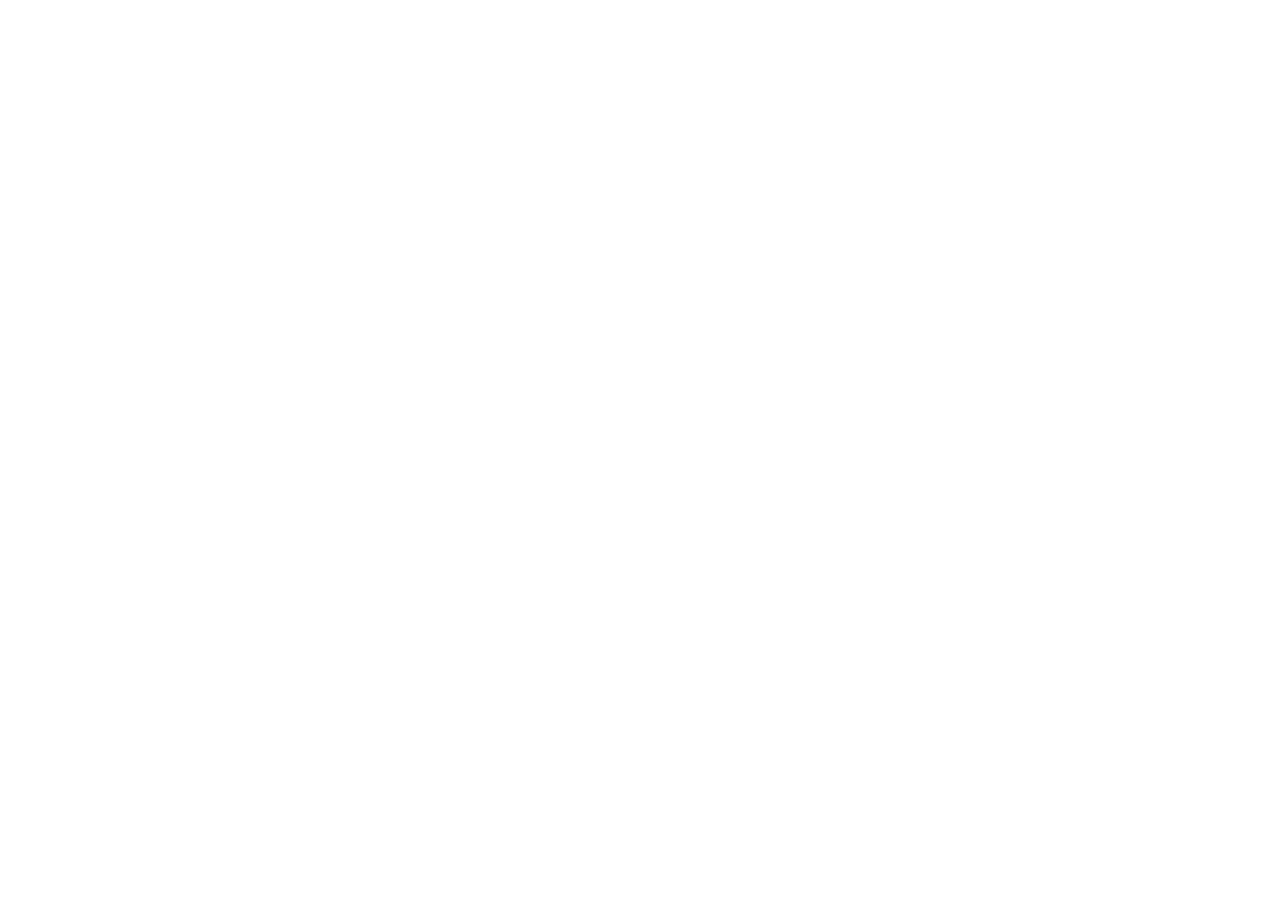
==== index.html @ 4cfca9da "Initial commit" ====
<!DOCTYPE HTML>
<html>
<head>
<meta http-equiv="Content-Type" content="text/html; charset=UTF-8">
<meta name="viewport" content="width=device-width, initial-scale=1">
<link rel="shortcut icon" type="image/png" href="./img/brand.png"/>
<link rel="stylesheet" href="./main.css">
<link href='https://fonts.googleapis.com/css?family=Oswald' rel='stylesheet'>
<link href="https://fonts.googleapis.com/css2?family=Noto+Serif&display=swap" rel='stylesheet'>
</head>
<body>  

<div id="root"></div>

<script crossorigin src="https://unpkg.com/react@17/umd/react.production.min.js"></script>
<script crossorigin src="https://unpkg.com/react-dom@17/umd/react-dom.production.min.js"></script>
<script src="https://unpkg.com/@babel/standalone/babel.min.js"></script>
<script type='text/babel' src="./scripts/components/MainContent.js" data-type="module"></script>
</body>
</html>
---- main.css ----
/* For mobile: */
html{
  font-size: 14px;
  width:100%;
  height: 100%;
  margin:0;
  scroll-behavior: smooth;
}

body{
  margin:0;
  width:100%;
  height: 100%;
  scroll-behavior: smooth;
}

.header_home{
  margin:0;
  padding: 0 4% 0 4%;
  width:100%;
  max-width: 100vw;
  height: 100vh;
  min-height: 40rem;
  box-sizing: border-box;
  background-image: linear-gradient(rgba(52, 52, 52, 0.2), rgba(52, 52, 52, 0.2)), url(./img/home.jpg);
  background-repeat: no-repeat;
  background-position: top center;
}

.header_home_content{
  max-width: 100vw;
  height: 100%;
  min-height: 30rem;
  display: flex;
  flex-direction: column;
  justify-content: center;
  align-items: center;
  flex-wrap:nowrap;
}

.header_home_content h1{
  margin:0;
  display: block;
  font-family: Oswald;
  font-style: normal;
  font-weight: 500;
  font-size: 3em;
  line-height: 64px;
  color: #FFFFFF;
  text-shadow: 0px 4px 10px #000000;
  text-align: center;
}

.header_home_content h2{
  margin:0;
  display: block;
  font-family: Noto Serif;
  font-style: normal;
  font-weight: 500;
  font-size: 1.2em;
  line-height: 2rem;
  color: #FFFFFF;
  text-shadow: 0px 4px 5px #000000;
  text-align: center;
}

.home_video{
  width: 100%;
  height: auto;
  outline: none;
  margin: 3rem 0 0 0;
  max-width: 100vw;
}

.home_video:focus{
  outline: none;
}

.container_logo{
  border-radius: 50%;
  width: 183px;
  height: 185px;
  background-color: white;
  display: flex;
  flex-direction: column;
  justify-content: center;
  align-items: center;
  flex-wrap:nowrap;
}

.logo{
  width:214px;
  height:160px;
}

.header{
  margin:0;
  padding: 0 4% 0 4%;
  width:100%;
  max-width: 100vw;
  height: 100vh;
  min-height: 40rem;
  box-sizing: border-box;
  background-repeat: no-repeat;
  background-position: center;
  background-size: cover;
  background-attachment: scroll;
}

.header_centralized_content{
  width: 100%;
  height: 100%;
  min-height: 30rem;
  margin:0;
  display: flex;
  flex-direction: column;
  justify-content: center;
  align-items: center;
  flex-wrap:nowrap;
}

.header_centralized_content h1{
  width: 100%;
  margin:0;
  display: block;
  font-family: Oswald;
  font-style: normal;
  font-weight: 500;
  font-size: 3.3em;
  line-height: 5rem;
  color: #FFFFFF;
  text-shadow: 0px 4px 10px #000000;
  text-align: center;
}

.header_centralized_content h2{
  width: 100%;
  margin:0;
  display: block;
  font-family: Noto Serif;
  font-style: normal;
  font-weight: 500;
  font-size: 1.2em;
  line-height: 2rem;
  color: #FFFFFF;
  text-align: center;
  text-shadow: 0px 4px 5px #000000;
  text-align: center;
  word-break: break-word;
}

.gallery{
  margin:4rem 0 0rem 0;
  padding: 0;
  width: 100%;
  height: 40vh;
  min-height: 290px;
  background-size:cover;
  background-repeat: no-repeat;
  background-position: center center;
}

.gallery_content{
  width: 100%;
  height: 100%;
  margin:0;
  display: flex;
  flex-direction: row;
  justify-content: center;
  align-items: center;
  flex-wrap:nowrap;
}

.gallery_button{
  margin:0 -45% 0 -45%;
  width: 3rem;
  height: 3rem;
  border-radius: 50%;
  background: rgba(255, 255, 255, 0.6);
  border: 1px solid #000000;
  font-family: Noto Serif;
  font-style: normal;
  font-weight: normal;
  font-size: 27px;
  line-height: 37px;
  text-align: center;
  color: #000000;
  display:flex;
  flex-wrap: nowrap;
  flex-direction: row;
  justify-content: center;
  align-items: center;
  user-select: none;
}

nav{
  position: fixed;
  width:100%;
  max-width: 100vw;
  height: auto;
  left: 0px;
  top: 0px;
  right: 0px;
  border-style: solid;
  border-width: 0 0 1px 0;
  border-color: #FFFFFF;
  background: rgba(255, 255, 255, 0);
  display: flex;
  flex-direction: row;
  justify-content: flex-start;
  align-items: center;
  flex-wrap:nowrap;
  box-shadow: none;
  z-index:9998;
}

.nav_scrolled{
  border:0;
  background-color: #F4F4F4 !important;
  box-shadow:0 8px 6px -6px #999;
  transition: background-color box-shadow 200ms linear;
}

.nav_toggle {
  width: 40px;
  margin: 20px 20px 20px 20px;
  padding: 0;
  height: 40px;
  display: flex;
  flex-direction: row;
  justify-content: center;
  align-items: center;
  flex-wrap: nowrap;
  border: 1px;
  border-style: solid;
  border-radius: 5px;
  border-color: white;
  visibility: visible;
}

.nav_toggle_icon {
  width: 20px;
  height: 18px;
  fill: white;
  visibility: visible;
}

.nav_scrolled .nav_toggle_icon{
  fill: #787878;
  border-color:#787878;
}

.nav_scrolled .nav_toggle{
  border-color:#787878;
}

nav ul{
    display: none;
}

nav li{
  padding: 0px 0 0px 30px;
}

nav li a{
  color: white;
  font-family: Oswald;
  font-style: normal;
  font-weight: 500;
  font-size: 18px;
  line-height: 27px;
  text-decoration: none;
  text-shadow: 0px 4px 4px rgba(0, 0, 0, 0.25);
}

.nav_scrolled li a{
  color: #787878;
  text-shadow: none;
}

nav .button_filiate{
  color: #787878;
  width: 84px;
  height: 34px;
  background-color: white;
  text-align:center;
  display: flex;
  flex-wrap:nowrap;
  flex-direction: row;
  justify-content: center;
  align-items:center;
  box-shadow: 0px 4px 4px rgba(0, 0, 0, 0.25);
  border-radius: 10px;
  text-shadow: 0px 0px 0px rgba(0, 0, 0, 0.25);
}

.nav_scrolled .button_filiate{
  box-shadow: none;
}

.sidenav {
  height: 100vh;
  width: 0;
  position: fixed;
  z-index: 9999;
  top: 0;
  left: 0;
  background-color: #F4F4F4;
  overflow: hidden;
  transition: 0.5s;
  padding-top: 60px;
}

.sidenav_a {
  font-family: Oswald;
  font-style: normal;
  font-weight: 500;
  font-size: 18px;
  line-height: 27px;
  padding: 16px 8px 16px 32px;
  text-decoration: none;
  font-size: 25px;
  color: #C0C0C0;
  display: block;
  transition: display 0.3s;
  -webkit-tap-highlight-color: rgba(0,0,0,0);
}

.sidenav_a:hover {
  color: #44C662;
}

.sidenav_closebtn {
  position: absolute;
  top: 20px;
  right: 25px;
  font-size: 72px;
  margin-left: 50px;
  width: 50px;
  height: 50px;
  text-align:center;
}

.section_centralized{
  width: 100%;
  max-width: 100vw;
  margin: 0;
  padding: 0 8% 0 8%;
  display: flex;
  flex-wrap: nowrap;
  flex-direction: column;
  justify-content: flex-start;
  align-items: center;
  box-sizing: border-box;
}

.div_title_subtitle_text{
  margin: 7rem 0 7rem 0;
  max-width: 100vw;
  display: flex;
  flex-wrap: nowrap;
  flex-direction: column;
  justify-content: flex-start;
  align-items: center;
}

.div_title_subtitle_text h1{
margin: 0 0 1rem 0;
max-width: 100vw;
text-align: center;
font-family: Oswald;
font-style: normal;
font-weight: 400;
font-size: 2.25em;
color: #787878;
}

.div_title_subtitle_text h2{
margin:0;
font-family: Noto Serif;
font-style: normal;
font-weight: 400;
font-size: 1.2em;
text-align: center;
color: #787878;
word-wrap: break-word;
}

.div_title_subtitle_text_text{
  margin: 3rem 0 0 0;
  max-width: 100vw;
}

.div_title_subtitle_text_text p{
margin:0.9rem 0 0.9rem 0;
font-family: Noto Serif;
font-style: normal;
font-weight: normal;
font-size: 0.9em;
line-height: 1.2rem;
text-align: justify;
color: #787878;
word-wrap: break-word;
}

.section_main_contacts{
width:100%;
display: flex;
justify-content: flex-start;
align-items: flex-start;
flex-direction: row;
flex-wrap: nowrap;
}

.contacts{
  width: 100%;
  margin: 0;
  padding: 0;
  display: flex;
  flex-wrap: nowrap;
  flex-direction: column;
  justify-content: flex-start;
  align-items: center;
}

.container_contact{
display: flex;
flex-wrap: nowrap;
flex-direction: column;
justify-content: center;
align-items: center;
background-color: #44C662;
width:100%;
padding: 50px 3% 50px 3%;
min-height: 25rem;
box-sizing: border-box;
}

.principal_contacts{
display: flex;
flex-wrap: wrap;
flex-direction: column;
justify-content: flex-start;
align-items: flex-start;
margin-bottom: 2rem;
}

.contact_item{
display: flex;
flex-wrap: nowrap;
flex-direction: row;
justify-content: flex-start;
align-items: center;
margin: 0 0 1rem 0;
}

.contact_item svg{
width: 2rem;
height: 2rem;
margin: 0 1rem  0 0;
fill: white;
}

.contact_item p{
font-family: Noto Serif;
font-style: normal;
font-weight: normal;
font-size: 1rem;
color: #FFFFFF;
}

.social_networks{
  width: 50%;
  min-width: 185px;
  height: 48px;
}

.social_networks a{
  margin: 0 3% 0 3%;
  text-decoration: none;
  -webkit-tap-highlight-color: rgba(0,0,0,0);
}

.social_networks a svg{
width: 2rem;
height: 2rem;
}

.social_networks a svg:hover{
fill:#35964C;
}

.form_group{
  width:100%;
  padding: 50px 0 50px 0;
  display: flex;
  justify-content: center;
  align-items: center;
  text-align:center;
  flex-direction: column;
  flex-wrap: nowrap;
  box-sizing: border-box;
}

.form_title{
  margin-top:0;
    font-family: Oswald;
    font-size:24px;
    color: #44C662;
  }

.form_send_message{
  display: flex;
  justify-content: center;
  align-items: center;
  text-align:center;
  flex-direction: column;
  flex-wrap: nowrap;
  width: 100%;
}

.form_input{
  width: 80%;
  height: 48px;
  margin-top: 2%;
  margin-bottom: 2%;
  padding: 12px 20px;
  box-sizing: border-box;
  border: 1px solid #787878;
  border-radius: 4px;
  outline: none;
  background-color: white;
  font-family: Noto Serif;
  font-size:14px;
  color: #787878;
}

.form_input:focus {
  border: 1px solid #44C662;
}

.form_input_error{
  width: 400px;
  height: 48px;
  margin-top: 2%;
  margin-bottom: 2%;
  padding: 12px 20px;
  box-sizing: border-box;
  border: 1px solid red;
  border-radius: 4px;
  outline: none;
  background-color: white;
  font-family: Noto Serif;
  font-size:14px;
  color: #787878;
}

.form_input_error:focus {
  border: 1px solid red;
  color: #787878;
}

.form_input_error::placeholder,
.form_input_error::-ms-input-placeholder {
  color:red;
  opacity: 1;
}

.form_button {
    width: 80%;
    height: 50px;
    margin-top: 2%;
    margin-bottom: 2%;
    padding: 12px 20px;
    box-sizing: border-box;
    border: 1px solid #44C662;
    border-radius: 4px;
    background-color: #44C662;
    font-family: Noto Serif;
    font-size:14px;
    color:white;
}

.form_button:hover,
.form_button:focus,
.form_button:active {
  background-color: #35964C;
  outline:none;
}

.form_textarea {
  width: 80%;
  height: 215px;
  margin-top: 2%;
  margin-bottom: 2%;
  padding: 12px 20px;
  box-sizing: border-box;
  border: 1px solid #787878;
  border-radius: 4px;
  background-color: white;
  resize: none;
  outline: none;
  font-family: Noto Serif;
  font-size:14px;
  color: #787878;
}

.form_textarea:focus{
  border: 1px solid #44C662;
}

.form_textarea_error {
  width: 400px;
  height: 215px;
  margin-top: 2%;
  margin-bottom: 2%;
  padding: 12px 20px;
  box-sizing: border-box;
  border: 1px solid red;
  border-radius: 4px;
  background-color: white;
  resize: none;
  outline: none;
  font-family: Noto Serif;
  font-size:14px;
  color: #787878;
}

.form_textarea_error:focus{
  border: 1px solid red;
  color: #787878;
}

.form_textarea_error::placeholder,
.form_textarea_error::-ms-input-placeholder {
  color:red;
  opacity: 1;
}

.subheader{
margin:0;
padding: 0 8% 0 8%;
width:100%;
height: 30vh;
background-size:cover;
background-repeat: no-repeat;
background-position: center;
display: flex;
flex-direction: column;
justify-content: center;
align-items: center;
flex-wrap:nowrap;
box-sizing: border-box;
}

.subheader h1{
margin:0 0 0.9rem 0;
display: block;
font-family: Oswald;
font-style: normal;
font-weight: 500;
font-size: 2.25rem;
line-height: 3.32rem;
color: #FFFFFF;
text-shadow: 0px 4px 10px #000000;
text-align: center;
}

.subheader h2{
max-width: 38rem;
margin:0;
display: block;
font-family: Noto Serif;
font-style: normal;
font-weight: 500;
font-size: 1.125em;
line-height: 1.5rem;
color: #FFFFFF;
text-shadow: 0px 4px 5px #000000;
text-align: center;
}

.group_cards {
  width: 100%;
  height: 100%;
  padding-top: 10%;
  padding-bottom: 10%;
  display: flex;
  flex-wrap: wrap;
  flex-direction: row;
  justify-content: center;
  align-items: center;
}

.card_layout_location {
  display: flex;
  justify-content: center;
  align-items: center;
  text-align: center;
  flex-direction: column;
  flex-wrap: nowrap;
  border-width: 1px;
  border-style: solid;
  border-color: #44C662;
  padding: 2.6rem;
  margin: 1%;
  background-color: white;
  width: 19.9rem;
  height: 23rem;
}

.card_layout_location svg{
  width: 67.88px;
  height: 100px;
  fill: #44C662;
}

.card_layout_location h3{
  font-family: Oswald;
  font-size: 1.3rem;
  color: #44C662;
  font-style: normal;
  font-weight: bold;
  text-align: center;
  margin: 0.9rem 0 0.9rem 0;
}

.card_layout_location p{
  font-family: Noto Serif;
  font-size: 1.125rem;
  color: #787878;
  text-align: center;
  margin: 0.9rem 0 0.9rem 0;
}

.card_layout_location_sede {
  display: flex;
  justify-content: center;
  align-items: center;
  text-align: center;
  flex-direction: column;
  flex-wrap: nowrap;
  background-color: #44C662;
  padding: 2.6rem;
  margin: 1%;
  width: 19.9rem;
  height: 23rem;
}

.card_layout_location_sede svg{
  fill:white;
}

.card_layout_location_sede h3{
  margin: 0.9rem 0 0.9rem 0;
  font-family: Oswald;
  font-size: 1.3rem;
  color: white;
  font-style: normal;
  font-weight: bold;
  text-align: center;
  text-shadow: 0px 4px 10px rgba(0, 0, 0, 0.25);
}

.card_layout_location_sede p{
  margin: 0.9rem 0 0.9rem 0;
  font-family: Noto Serif;
  font-size: 1.125rem;
  color: white;
  text-align: center;
  text-shadow: 0px 4px 10px rgba(0, 0, 0, 0.25);
}

.group_ramais {
    width: 100%;
    height: 100%;
    padding-top: 10%;
    padding-bottom: 10%;
    display: flex;
    flex-wrap: wrap;
    flex-direction: column;
    justify-content: center;
    align-items: center;
}

.ramal_item{
  margin: 0 0 2rem 0;
  width: 100%;
  height: auto;
  border: 1px solid #44C662;
  box-sizing: border-box;
  display: flex;
  flex-wrap: nowrap;
  flex-direction: row;
  justify-content: flex-start;
  align-items: center;
}

.ramal_head{
  padding: 1% 3% 1% 3%;
  width: 40%;
  height: 100%;
  min-height: 7.2rem;
  box-sizing: border-box;
  font-family: Oswald;
  font-style: normal;
  font-weight: normal;
  font-size: 2rem;
  line-height: 3rem;
  color: white;
  background-color: #44C662;
  text-shadow: 0px 4px 10px rgba(0, 0, 0, 0.25);
  display: flex;
  align-items: center;
  justify-content: center;
}

.ramal_body{
  padding: 1% 3% 1% 3%;
  width: 60%;
  font-family: Noto Serif;
  font-style: normal;
  font-weight: normal;
  font-size: 0.9rem;
  line-height: 1.5rem;
  color: #787878;
  text-align: left;
}

.group_cards_links {
    width: 100%;
    height: 100%;
    min-height: 60vh;
    padding-top: 10%;
    padding-bottom: 10%;
    display: flex;
    flex-wrap: wrap;
    flex-direction: row;
    justify-content: center;
    align-items: center;
}

.group_cards_links a{
  text-decoration: none;
  margin: 2%;
  -webkit-tap-highlight-color: rgba(0,0,0,0);
}

.link_item{
  display: flex;
  justify-content: center;
  align-items: center;
  text-align: center;
  flex-direction: column;
  flex-wrap: nowrap;
  border-width: 1px;
  border-style: solid;
  border-color: #44C662;
  padding: 8px;
  margin: 0;
  background-color: white;
  width: 120px;
  height: 120px;
}

.link_item svg{
  width: 40px;
  height: 40px;
  fill: #44C662;
}

.link_item h3{
  font-family: Oswald;
  font-size: 1rem;
  color: #44C662;
  font-style: normal;
  font-weight: bold;
  text-align: center;
  margin: 0.9rem 0 0 0;
}

.link_item:hover{
  background-color: #44C662;
}

.link_item:hover svg{
  fill: white;
}

.link_item:hover h3{
  color: white;
}

.group_cards_cursos {
  width: 100%;
  height: 100%;
  padding-top: 10%;
  padding-bottom: 10%;
  display: flex;
  flex-wrap: wrap;
  flex-direction: row;
  justify-content: center;
  align-items: center;
}

.card_layout_curso {
  display: flex;
  justify-content: flex-start;
  align-items: flex-start;
  flex-direction: column;
  flex-wrap: nowrap;
  margin: 5%;
  background-color: white;
  width: 100%;
  height: auto;
  border-style: solid;
  border-width: 1px;
  border-color: lightgrey;
}

.card_layout_curso_img{
  width: 100%;
  height: auto;
}

.card_layout_curso_title{
  font-family: Oswald;
  font-size: 24px;
  color: #787878;
  text-align: left;
  font-style: normal;
  font-weight: bold;
  text-align: center;
  margin: 17px 0 17px 33px;
}

.card_layout_curso_info{
  font-family: Noto Serif;
  font-size: 14px;
  color: #787878;
  text-align: left;
  margin: 17px 0 17px 33px;
}

.card_layout_curso_button{
  font-family: Oswald;
  font-size: 14px;
  color: white;
  border: none;
  background-color: #44C662;
  text-align: center;
  padding: 10px;
  margin: 17px 0 17px 33px;
  width: 97px;
  -webkit-tap-highlight-color: rgba(0,0,0,0);
}

.card_layout_curso_button:hover, .card_layout_curso_button:active, .card_layout_curso_button:focus{
  outline:none;
  background-color: #35964C;
}

.tab_menu_container{
  display: flex;
  justify-content: flex-start;
  align-items: flex-start;
  flex-direction: column;
  flex-wrap: nowrap;
  width:100%;
}

.tab_menus{
  display: flex;
  justify-content: flex-start;
  align-items: flex-start;
  flex-direction: row;
  flex-wrap: nowrap;
  width:100%;
}

.tab_menu_active{
  height: 100px;
  text-align:center;
  border-top: 5px solid #44C662;
  font-family: Oswald;
  font-style: normal;
  font-weight: normal;
  font-size: 12px;
  line-height: 40px;
  text-align: center;
  color: #44C662;
  background-color: white;
  display: flex;
  flex-wrap: nowrap;
  flex-direction: column;
  justify-content: center;
  align-items: center;
  cursor: pointer;
  -webkit-tap-highlight-color: rgba(0,0,0,0);
}

.tab_menu{
  height: 100px;
  text-align:center;
  border-top: none;
  font-family: Oswald;
  font-style: normal;
  font-weight: normal;
  font-size: 12px;
  line-height: 40px;
  text-align: center;
  color: #B9B9B9;
  background-color: #E5E5E5;
  display: flex;
  flex-wrap: nowrap;
  flex-direction: column;
  justify-content: center;
  align-items: center;
  cursor: pointer;
  -webkit-tap-highlight-color: rgba(0,0,0,0);
}

.tab_menu_active svg{
  margin: 10px 0 0 0;
  width: 33.33%;
  height: width;
  fill: #44C662;
}

.tab_menu svg{
  margin: 10px 0 0 0;
  width: 33.33%;
  height: width;
  fill: #B9B9B9;
}

.tab_menu_active p, .tab_menu p{
  margin:0;
}

.button_menu_container{
  display: flex;
  justify-content: flex-start;
  align-items: flex-start;
  flex-direction: column;
  flex-wrap: nowrap;
  width:100%;
}

.button_menus{
  display: flex;
  justify-content: center;
  align-items: center;
  flex-direction: row;
  flex-wrap: nowrap;
  width:100%;
}

.button_menu_active{
  padding: 5px 20px 5px 20px;
  text-align:center;
  font-family: Oswald;
  font-style: normal;
  font-weight: normal;
  font-size: 16px;
  line-height: 40px;
  text-align: center;
  color: white;
  background-color: #44C662;
  display: flex;
  flex-wrap: nowrap;
  flex-direction: column;
  justify-content: center;
  align-items: center;
  margin: 0 10px 0 10px;
}

.button_menu{
  padding: 5px 20px 5px 20px;
  text-align: center;
  border-top: none;
  font-family: Oswald;
  font-style: normal;
  font-weight: normal;
  font-size: 16px;
  line-height: 40px;
  text-align: center;
  color: #B9B9B9;
  background-color: #E5E5E5;
  display: flex;
  flex-wrap: nowrap;
  flex-direction: column;
  justify-content: center;
  align-items: center;
  margin: 0 10px 0 10px;
}

.button_menu_content{
  width:auto;
  max-width: 60%;
  min-height: 100vh;
  font-family: Noto Serif;
  font-size: 14px;
  color: #787878;
  text-align: center;
  padding: 50px 0 50px 0;
  margin:auto;
  background-color: white;
  box-sizing: border-box;
  display: flex;
  flex-wrap: nowrap;
  flex-direction: column;
  justify-content: center;
  align-items: center;
}

.button_menu_content a{
  display: inline-block;
  margin: 0 0 16px 0;
  color: #787878;
  text-decoration: underline;
}

.button_menu_content a:hover, .button_menu_content a:visited{
  color: #44C662;
}

footer{
  background-color: #36363D;
  width: 100%;
  max-width: 100vw;
  height: auto;
  min-height: 15.4rem;
  padding: 0 8% 0 8%;
  margin: 0;
  box-sizing: border-box;
  display: flex;
  flex-wrap: nowrap;
  flex-direction: column;
  justify-content: center;
  align-items: center;
  text-align: center;
}

footer p{
  margin:0 0 0.9rem 0;
  font-family: Oswald;
  font-style: normal;
  font-weight: 500;
  font-size: 18px;
  color: #FFFFFF;
  max-width: 100vw;
  word-break: break-word;
}

footer div{
  display: flex;
  flex-wrap: nowrap;
  flex-direction: row;
  justify-content: center;
  align-items: center;
  max-width: 100vw;
}

footer div a{
  margin: 0.9rem 1rem 0.9rem 1rem;
}

/* For desktop: */
@media only screen and (min-width: 768px) {
  
  html{
    font-size: 16px;
    width:100%;
    height: 100%;
    margin:0;
  }

  body{
    margin:0;
    width:100%;
    height: 100%;
  }

  main{
    margin:0;
    width:100%;
    height: auto;
    min-height: 100vh;
  }

  .header_home{
    margin:0;
    padding: 0;
    width:100%;
    height: 100vh;
    min-height: 40rem;
    background-image: linear-gradient(rgba(52, 52, 52, 0.2), rgba(52, 52, 52, 0.2)), url(./img/home.jpg);
    background-attachment: fixed;
    background-size:cover;
    background-repeat: no-repeat;
    background-position: top left;
  }

  .header_home_content{
    width: auto;
    height: 100%;
    min-height: 30rem;
    margin:0 0 0 6rem;
    display: flex;
    flex-direction: column;
    justify-content: center;
    align-items: flex-start;
    flex-wrap:nowrap;
  }

  .header_home_content h1{
    margin:1.5rem 0 0 0;
    display: block;
    font-family: Oswald;
    font-style: normal;
    font-weight: 500;
    font-size: 3.3em;
    line-height: 5rem;
    color: #FFFFFF;
    text-shadow: 0px 4px 10px #000000;
    text-align: left;
  }

  .header_home_content h2{
    margin:0;
    display: block;
    font-family: Noto Serif;
    font-style: normal;
    font-weight: 500;
    font-size: 1.6em;
    line-height: 2.5rem;
    color: #FFFFFF;
    text-shadow: 0px 4px 5px #000000;
    text-align: left;
  }

  .home_video{
    width: 36.75rem;
    height: auto;
    min-height: 336px;
    outline: none;
    margin: 3rem 0 0 0;
  }
  
  .home_video:focus{
    outline: none;
  }

  .container_logo{
    border-radius: 50%;
    width: 183px;
    height: 185px;
    background-color: white;
    display: flex;
    flex-direction: column;
    justify-content: center;
    align-items: center;
    flex-wrap:nowrap;
  }

  .logo{
    width:214px;
    height:160px;
  }

  .header{
    margin:0;
    padding: 0;
    width:100%;
    height: 100vh;
    min-height: 30rem;
    /*background-image: linear-gradient(rgba(52, 52, 52, 0.2), rgba(52, 52, 52, 0.2)), url(./img/beneficios.jpg);*/
    background-size:cover;
    background-repeat: no-repeat;
    background-position: center center;
    background-attachment: fixed;
  }

  .header_centralized_content{
    width: auto;
    height: 100%;
    min-height: 30rem;
    margin:0;
    display: flex;
    flex-direction: column;
    justify-content: center;
    align-items: center;
    flex-wrap:nowrap;
  }

  .header_centralized_content h1{
    margin:0;
    display: block;
    font-family: Oswald;
    font-style: normal;
    font-weight: 500;
    font-size: 3.3em;
    line-height: 5rem;
    color: #FFFFFF;
    text-shadow: 0px 4px 10px #000000;
  }

  .header_centralized_content h2{
    margin:0;
    display: block;
    width:36.25rem;
    font-family: Noto Serif;
    font-style: normal;
    font-weight: 500;
    font-size: 1.125em;
    line-height: 2rem;
    color: #FFFFFF;
    text-align: center;
    text-shadow: 0px 4px 5px #000000;
  }

  .gallery{
    margin:4rem 0 0rem 0;
    padding: 0;
    width:600px;
    height: 400px;
    background-size:cover;
    background-repeat: no-repeat;
    background-position: center center;
  }

  .gallery_content{
    width: auto;
    height: 100%;
    min-height: 400px;
    margin:0;
    display: flex;
    flex-direction: row;
    justify-content: center;
    align-items: center;
    flex-wrap:nowrap;
  }

  .gallery_button{
    margin:0 -45% 0 -45%;
    width: 3rem;
    height: 3rem;
    border-radius: 50%;
    background: rgba(255, 255, 255, 0.6);
    border: 1px solid #000000;
    font-family: Noto Serif;
    font-style: normal;
    font-weight: normal;
    font-size: 27px;
    line-height: 37px;
    text-align: center;
    color: #000000;
    display:flex;
    flex-wrap: nowrap;
    flex-direction: row;
    justify-content: center;
    align-items: center;
    user-select: none;
  }

  nav{
    position: fixed;
    width:100%;
    height: 4.3rem;
    left: 0px;
    top: 0px;
    border-style: solid;
    border-width: 0 0 1px 0;
    border-color: #FFFFFF;
    background: rgba(255, 255, 255, 0);
    display: flex;
    flex-direction: row;
    justify-content: flex-end;
    align-items: center;
    flex-wrap:nowrap;
    box-shadow: none;
    z-index:9999;
  }

  .nav_scrolled{
    border:0;
    background-color: #F4F4F4 !important;
    box-shadow:0 8px 6px -6px #999;
      transition: background-color box-shadow 200ms linear;
  }

  .nav_toggle {
	  display:none;
  }
  
  .nav_toggle_icon{
	  display:none;
  }

  nav ul{
      padding: 5px 96px 5px 0;
      width:auto;
      height:auto;
      display: flex;
      flex-wrap:nowrap;
      flex-direction: row;
      justify-content: center;
      align-items:center;
      list-style-type: none;
  }

  nav li{
    padding: 0px 0 0px 30px;
  }

  nav li a{
    color: white;
    font-family: Oswald;
    font-style: normal;
    font-weight: 500;
    font-size: 18px;
    line-height: 27px;
    text-decoration: none;
    text-shadow: 0px 4px 4px rgba(0, 0, 0, 0.25);
  }

  nav li a:hover, .nav_scrolled li a:hover {
    color: #44C662;
  }

  .nav_scrolled li a{
    color: #787878;
    text-shadow: none;
  }

  nav .button_filiate{
    color: #787878;
    width: 84px;
    height: 34px;
    background-color: white;
    text-align:center;
    display: flex;
    flex-wrap:nowrap;
    flex-direction: row;
    justify-content: center;
    align-items:center;
    box-shadow: 0px 4px 4px rgba(0, 0, 0, 0.25);
    border-radius: 10px;
    text-shadow: 0px 0px 0px rgba(0, 0, 0, 0.25);
  }

  .nav_scrolled .button_filiate{
    box-shadow: none;
  }

  .section_centralized{
    width: 100%;
    height: auto;
    margin: 0;
    padding: 0;
    display: flex;
    flex-wrap: nowrap;
    flex-direction: column;
    justify-content: flex-start;
    align-items: center;
  }

  .div_title_subtitle_text{
    margin: 7rem 0 7rem 0;
    width: 100%;
    max-width: 36.75rem;
    height: auto;
    display: flex;
    flex-wrap: nowrap;
    flex-direction: column;
    justify-content: flex-start;
    align-items: center;
  }

  .div_title_subtitle_text h1{
  margin: 0 0 1rem 0;
  text-align: center;
  font-family: Oswald;
  font-style: normal;
  font-weight: 400;
  font-size: 2.25em;
  color: #787878;
  word-break: break-words;
  }

  .div_title_subtitle_text h2{
  margin:0;
  font-family: Noto Serif;
  font-style: normal;
  font-weight: 400;
  font-size: 1.2em;
  text-align: center;
  color: #787878;
  word-break: break-words;
  }

  .div_title_subtitle_text_text{
    margin: 3rem 0 0 0;
    width: 36.75rem;
  }

  .div_title_subtitle_text_text p{
  margin:0.9rem 0 0.9rem 0;
  font-family: Noto Serif;
  font-style: normal;
  font-weight: normal;
  font-size: 0.9em;
  line-height: 1.2rem;
  text-align: justify;
  color: #787878;
  }

  .section_main_contacts{
  width:100%;
  height: 765px;
  display: flex;
  justify-content: flex-start;
  align-items: flex-start;
  flex-direction: row;
  flex-wrap: nowrap;
  }

  .contacts{
    width: 100%;
    max-width: 100vw;
    height:100%;
    margin: 0;
    padding: 0;
    display: flex;
    flex-wrap: nowrap;
    flex-direction: row;
    justify-content: flex-start;
    align-items: center;
  }

  .container_contact{
  display: flex;
  flex-wrap: nowrap;
  flex-direction: column;
  justify-content: center;
  align-items: center;
  background-color: #44C662;
  width:50%;
  height:100%;
  padding: 50px 3% 50px 3%;
  min-height: 25rem;
  box-sizing: border-box;
  }

  .principal_contacts{
  display: flex;
  flex-wrap: wrap;
  flex-direction: column;
  justify-content: flex-start;
  align-items: flex-start;
  margin-bottom: 2rem;
  }

  .contact_item{
  display: flex;
  flex-wrap: nowrap;
  flex-direction: row;
  justify-content: flex-start;
  align-items: center;
  margin: 0 0 1rem 0;
  }

  .contact_item svg{
  width: 2rem;
  height: 2rem;
  margin: 0 1rem  0 0;
  fill: white;
  }

  .contact_item p{
  font-family: Noto Serif;
  font-style: normal;
  font-weight: normal;
  font-size: 1rem;
  color: #FFFFFF;
  }

  .social_networks{
    width: 50%;
    min-width: 185px;
    height: 48px;
  }

  .social_networks a{
    margin: 0 3% 0 3%;
    text-decoration: none;
  }

  .social_networks a svg{
  width: 2rem;
  height: 2rem;
  }

  .social_networks a svg:hover{
    fill:#35964C;
  }

  .form_group{
    width:50%;
    padding: 50px 0 50px 0;
    display: flex;
    justify-content: center;
    align-items: center;
    text-align:center;
    flex-direction: column;
    flex-wrap: nowrap;
    box-sizing: border-box;
  }

  .form_title{
    margin-top:0;
      font-family: Oswald;
      font-size:24px;
      color: #44C662;
    }

    .form_send_message{
      display: flex;
      justify-content: center;
      align-items: center;
      text-align:center;
      flex-direction: column;
      flex-wrap: nowrap;
      width: 100%;
    }

  .form_input{
    width: 80%;
    height: 48px;
    margin-top: 2%;
    margin-bottom: 2%;
    padding: 12px 20px;
    box-sizing: border-box;
    border: 1px solid #787878;
    border-radius: 4px;
    outline: none;
    background-color: white;
    font-family: Noto Serif;
    font-size:14px;
    color: #787878;
  }

  .form_input:focus {
    border: 1px solid #44C662;
  }

  .form_input_error{
    width: 400px;
    height: 48px;
    margin-top: 2%;
    margin-bottom: 2%;
    padding: 12px 20px;
    box-sizing: border-box;
    border: 1px solid red;
    border-radius: 4px;
    outline: none;
    background-color: white;
    font-family: Noto Serif;
    font-size:14px;
    color: #787878;
  }

  .form_input_error:focus {
    border: 1px solid red;
    color: #787878;
  }

  .form_input_error::placeholder,
  .form_input_error::-ms-input-placeholder {
    color:red;
    opacity: 1;
  }

  .form_button {
      width: 80%;
      height: 50px;
      margin-top: 2%;
      margin-bottom: 2%;
      padding: 12px 20px;
      box-sizing: border-box;
      border: 1px solid #44C662;
      border-radius: 4px;
      background-color: #44C662;
      font-family: Noto Serif;
      font-size:14px;
      color:white;
  }

  .form_button:hover,
  .form_button:focus,
  .form_button:active {
    background-color: #35964C;
    outline:none;
  }

  .form_textarea {
    width: 80%;
    height: 215px;
    margin-top: 2%;
    margin-bottom: 2%;
    padding: 12px 20px;
    box-sizing: border-box;
    border: 1px solid #787878;
    border-radius: 4px;
    background-color: white;
    resize: none;
    outline: none;
    font-family: Noto Serif;
    font-size:14px;
    color: #787878;
  }

  .form_textarea:focus{
    border: 1px solid #44C662;
  }

  .form_textarea_error {
    width: 400px;
    height: 215px;
    margin-top: 2%;
    margin-bottom: 2%;
    padding: 12px 20px;
    box-sizing: border-box;
    border: 1px solid red;
    border-radius: 4px;
    background-color: white;
    resize: none;
    outline: none;
    font-family: Noto Serif;
    font-size:14px;
    color: #787878;
  }

  .form_textarea_error:focus{
    border: 1px solid red;
    color: #787878;
  }

  .form_textarea_error::placeholder,
  .form_textarea_error::-ms-input-placeholder {
    color:red;
    opacity: 1;
  }


  .subheader{
  margin:0;
  padding: 0;
  width:100%;
  height: 17.5rem;
  background-attachment: fixed;
  /*background-image: linear-gradient(rgba(52, 52, 52, 0.2), rgba(52, 52, 52, 0.2)), url(./img/localizacao.jpg);*/
  background-size:cover;
  background-repeat: no-repeat;
  background-position: center;
  display: flex;
  flex-direction: column;
  justify-content: center;
  align-items: center;
  flex-wrap:nowrap;
  }

  .subheader h1{
  margin:0 0 0.9rem 0;
  display: block;
  font-family: Oswald;
  font-style: normal;
  font-weight: 500;
  font-size: 2.25rem;
  line-height: 3.32rem;
  color: #FFFFFF;
  text-shadow: 0px 4px 10px #000000;
  text-align: center;
  }

  .subheader h2{
  max-width: 38rem;
  margin:0;
  display: block;
  font-family: Noto Serif;
  font-style: normal;
  font-weight: 500;
  font-size: 1.125em;
  line-height: 1.5rem;
  color: #FFFFFF;
  text-shadow: 0px 4px 5px #000000;
  text-align: center;
  }

  .group_cards {
    width: 100%;
    height: 100%;
    padding-top: 10%;
    padding-bottom: 10%;
    display: flex;
    flex-wrap: wrap;
    flex-direction: row;
    justify-content: center;
    align-items: center;
  }

  .card_layout_location {
    display: flex;
    justify-content: center;
    align-items: center;
    text-align: center;
    flex-direction: column;
    flex-wrap: nowrap;
    border-width: 1px;
    border-style: solid;
    border-color: #44C662;
    padding: 2.6rem;
    margin: 1%;
    background-color: white;
    width: 19.9rem;
    height: 23rem;
  }

  .card_layout_location svg{
    width: 67.88px;
    height: 100px;
    fill: #44C662;
  }

  .card_layout_location h3{
    font-family: Oswald;
    font-size: 1.3rem;
    color: #44C662;
    font-style: normal;
    font-weight: bold;
    text-align: center;
    margin: 0.9rem 0 0.9rem 0;
  }

  .card_layout_location p{
    font-family: Noto Serif;
    font-size: 1.125rem;
    color: #787878;
    text-align: center;
    margin: 0.9rem 0 0.9rem 0;
  }

  .card_layout_location_sede {
    display: flex;
    justify-content: center;
    align-items: center;
    text-align: center;
    flex-direction: column;
    flex-wrap: nowrap;
    background-color: #44C662;
    padding: 2.6rem;
    margin: 1%;
    width: 19.9rem;
    height: 23rem;
  }

  .card_layout_location_sede svg{
    fill:white;
  }

  .card_layout_location_sede h3{
    margin: 0.9rem 0 0.9rem 0;
    font-family: Oswald;
    font-size: 1.3rem;
    color: white;
    font-style: normal;
    font-weight: bold;
    text-align: center;
    text-shadow: 0px 4px 10px rgba(0, 0, 0, 0.25);
  }

  .card_layout_location_sede p{
    margin: 0.9rem 0 0.9rem 0;
    font-family: Noto Serif;
    font-size: 1.125rem;
    color: white;
    text-align: center;
    text-shadow: 0px 4px 10px rgba(0, 0, 0, 0.25);
  }

  .group_ramais {
      width: 100%;
      height: 100%;
      padding-top: 10%;
      padding-bottom: 10%;
      display: flex;
      flex-wrap: wrap;
      flex-direction: column;
      justify-content: center;
      align-items: center;
  }

  .ramal_item{
    margin: 0 0 2rem 0;
    width: 45rem;
    height: auto;
    border: 1px solid #44C662;
    box-sizing: border-box;
    display: flex;
    flex-wrap: nowrap;
    flex-direction: row;
    justify-content: flex-start;
    align-items: center;
  }

  .ramal_head{
    padding: 1.125rem 5.3rem 1.125rem 5.3rem;
    width:13.5rem;
    height: 100%;
    min-height: 7.2rem;
    box-sizing: border-box;
    font-family: Oswald;
    font-style: normal;
    font-weight: normal;
    font-size: 2.25rem;
    line-height: 3.3rem;
    color: white;
    background-color: #44C662;
    text-shadow: 0px 4px 10px rgba(0, 0, 0, 0.25);
    text-align: center;
  }

  .ramal_body{
    padding: 1.125rem 5.3rem 1.125rem 5.3rem;
    width:auto;
    height: auto;
    font-family: Noto Serif;
    font-style: normal;
    font-weight: normal;
    font-size: 1.125rem;
    line-height: 1.6rem;
    color: #787878;
    text-align: left;
  }

  .group_cards_links {
      width: 100%;
      height: 100%;
      padding-top: 10%;
      padding-bottom: 10%;
      display: flex;
      flex-wrap: wrap;
      flex-direction: row;
      justify-content: center;
      align-items: center;
  }

  .group_cards_links a{
    text-decoration: none;
    margin: 2%;
  }

  .link_item{
    display: flex;
    justify-content: center;
    align-items: center;
    text-align: center;
    flex-direction: column;
    flex-wrap: nowrap;
    border-width: 1px;
    border-style: solid;
    border-color: #44C662;
    padding: 20px;
    margin: 0;
    background-color: white;
    width: 200px;
    height: 200px;
  }

  .link_item svg{
    width: 70px;
    height: 70px;
    fill: #44C662;
  }

  .link_item h3{
    font-family: Oswald;
    font-size: 1.3rem;
    color: #44C662;
    font-style: normal;
    font-weight: bold;
    text-align: center;
    margin: 0.9rem 0 0 0;
  }

  .link_item:hover{
    background-color: #44C662;
  }

  .link_item:hover svg{
    fill: white;
  }

  .link_item:hover h3{
    color: white;
  }


  .group_cards_cursos {
    width: 100%;
    height: 100%;
    padding-top: 10%;
    padding-bottom: 10%;
    display: flex;
    flex-wrap: wrap;
    flex-direction: row;
    justify-content: center;
    align-items: center;
  }

  .card_layout_curso {
    display: flex;
    justify-content: flex-start;
    align-items: flex-start;
    flex-direction: column;
    flex-wrap: nowrap;
    margin: 1%;
    background-color: white;
    width: 302px;
    height: auto;
    border-style: solid;
    border-width: 1px;
    border-color: lightgrey;
  }

  .card_layout_curso_img{
    width: 302px;
    height: 240px;
  }

  .card_layout_curso_title{
    font-family: Oswald;
    font-size: 24px;
    color: #787878;
    text-align: left;
    font-style: normal;
    font-weight: bold;
    text-align: center;
    margin: 17px 0 17px 33px;
  }

  .card_layout_curso_info{
    font-family: Noto Serif;
    font-size: 14px;
    color: #787878;
    text-align: left;
    margin: 17px 0 17px 33px;
  }

  .card_layout_curso_button{
    font-family: Oswald;
    font-size: 14px;
    color: white;
    border: none;
    background-color: #44C662;
    text-align: center;
    padding: 10px;
    margin: 17px 0 17px 33px;
    width: 97px;
  }

  .card_layout_curso_button:hover, .card_layout_curso_button:active, .card_layout_curso_button:focus{
    outline:none;
    background-color: #35964C;
  }


  .tab_menu_container{
    display: flex;
    justify-content: flex-start;
    align-items: flex-start;
    flex-direction: column;
    flex-wrap: nowrap;
    width:100%;
  }

  .tab_menus{
    display: flex;
    justify-content: flex-start;
    align-items: flex-start;
    flex-direction: row;
    flex-wrap: nowrap;
    width:100%;

  }

  .tab_menu_active{
    height: 150px;
    text-align:center;
    border-top: 5px solid #44C662;
    font-family: Oswald;
    font-style: normal;
    font-weight: normal;
    font-size: 22px;
    line-height: 40px;
    text-align: center;
    color: #44C662;
    background-color: white;
    display: flex;
    flex-wrap: nowrap;
    flex-direction: column;
    justify-content: center;
    align-items: center;
    cursor: pointer;
  }

  .tab_menu{
    height: 150px;
    text-align:center;
    border-top: none;
    font-family: Oswald;
    font-style: normal;
    font-weight: normal;
    font-size: 22px;
    line-height: 40px;
    text-align: center;
    color: #B9B9B9;
    background-color: #E5E5E5;
    display: flex;
    flex-wrap: nowrap;
    flex-direction: column;
    justify-content: center;
    align-items: center;
    cursor: pointer;
  }

  .tab_menu_active svg{
    width: 50px;
    height: width;
    fill: #44C662;
  }

  .tab_menu svg{
    width: 50px;
    height: width;
    fill: #B9B9B9;
  }

  .tab_menu_active p, .tab_menu p{
    margin:0;
  }

  .tab_menu_content{
    width:auto;
    max-width: 60%;
    min-height: 100vh;
    font-family: Noto Serif;
    font-size: 14px;
    color: #787878;
    text-align: left;
    padding: 100px 0 100px 0;
    margin:auto;
    background-color: white;
    box-sizing: border-box;
    display: flex;
    flex-wrap: nowrap;
    flex-direction: column;
    justify-content: center;
    align-items: center;
  }

  .button_menu_container{
    display: flex;
    justify-content: flex-start;
    align-items: flex-start;
    flex-direction: column;
    flex-wrap: nowrap;
    width:100%;
  }

  .button_menus{
    display: flex;
    justify-content: center;
    align-items: center;
    flex-direction: row;
    flex-wrap: nowrap;
    width:100%;
  }

  .button_menu_active{
    padding: 20px 70px 20px 70px;
    text-align:center;
    font-family: Oswald;
    font-style: normal;
    font-weight: normal;
    font-size: 22px;
    line-height: 40px;
    text-align: center;
    color: white;
    background-color: #44C662;
    display: flex;
    flex-wrap: nowrap;
    flex-direction: column;
    justify-content: center;
    align-items: center;
    margin: 0 30px 0 30px;
  }

  .button_menu{
    padding: 20px 70px 20px 70px;
    text-align: center;
    border-top: none;
    font-family: Oswald;
    font-style: normal;
    font-weight: normal;
    font-size: 22px;
    line-height: 40px;
    text-align: center;
    color: #B9B9B9;
    background-color: #E5E5E5;
    display: flex;
    flex-wrap: nowrap;
    flex-direction: column;
    justify-content: center;
    align-items: center;
    margin: 0 30px 0 30px;
  }

  .button_menu_content{
    width:auto;
    max-width: 60%;
    min-height: 100vh;
    font-family: Noto Serif;
    font-size: 14px;
    color: #787878;
    text-align: center;
    padding: 100px 0 100px 0;
    margin:auto;
    background-color: white;
    box-sizing: border-box;
    display: flex;
    flex-wrap: nowrap;
    flex-direction: column;
    justify-content: center;
    align-items: center;
  }

  .button_menu_content a{
    display: inline-block;
    margin: 0 0 16px 0;
    color: #787878;
    text-decoration: underline;
  }

  .button_menu_content a:hover, .button_menu_content a:visited{
    color: #44C662;
  }

  
  footer{
    background-color: #36363D;
    width: 100%;
    height: auto;
    min-height: 15.4rem;
    margin: 0;
    display: flex;
    flex-wrap: nowrap;
    flex-direction: column;
    justify-content: center;
    align-items: center;
  }

  footer p{
    margin:0 0 0.9rem 0;
    font-family: Oswald;
    font-style: normal;
    font-weight: 500;
    font-size: 18px;
    color: #FFFFFF;
  }

  footer div{
    display: flex;
    flex-wrap: nowrap;
    flex-direction: row;
    justify-content: center;
    align-items: center;
  }

  footer div a{
    margin: 0.9rem 1rem 0.9rem 1rem;
  }

  footer div a svg{
    fill:transparent;
    width:3rem; height:3rem;
  }

  footer div a svg:hover{
    fill:gray;
    width:3rem; height:3rem;
  }

  
}

/* Only for IE10 Or greater*/
@media screen and (-ms-high-contrast: active), (-ms-high-contrast: none) {
  footer {
    height: 15.3rem;
    min-height: 15.4rem;
  }

  .header_home,.header,.subheader{
    background-size: cover;
    background-attachment: scroll;
  }

  .home_video{
    width:600px;
  }

  .div_title_subtitle_text{
    width:36.75rem;
  }
  
  .div_title_subtitle_text h1, .div_title_subtitle_text h2{
    width:100%;
  }
}
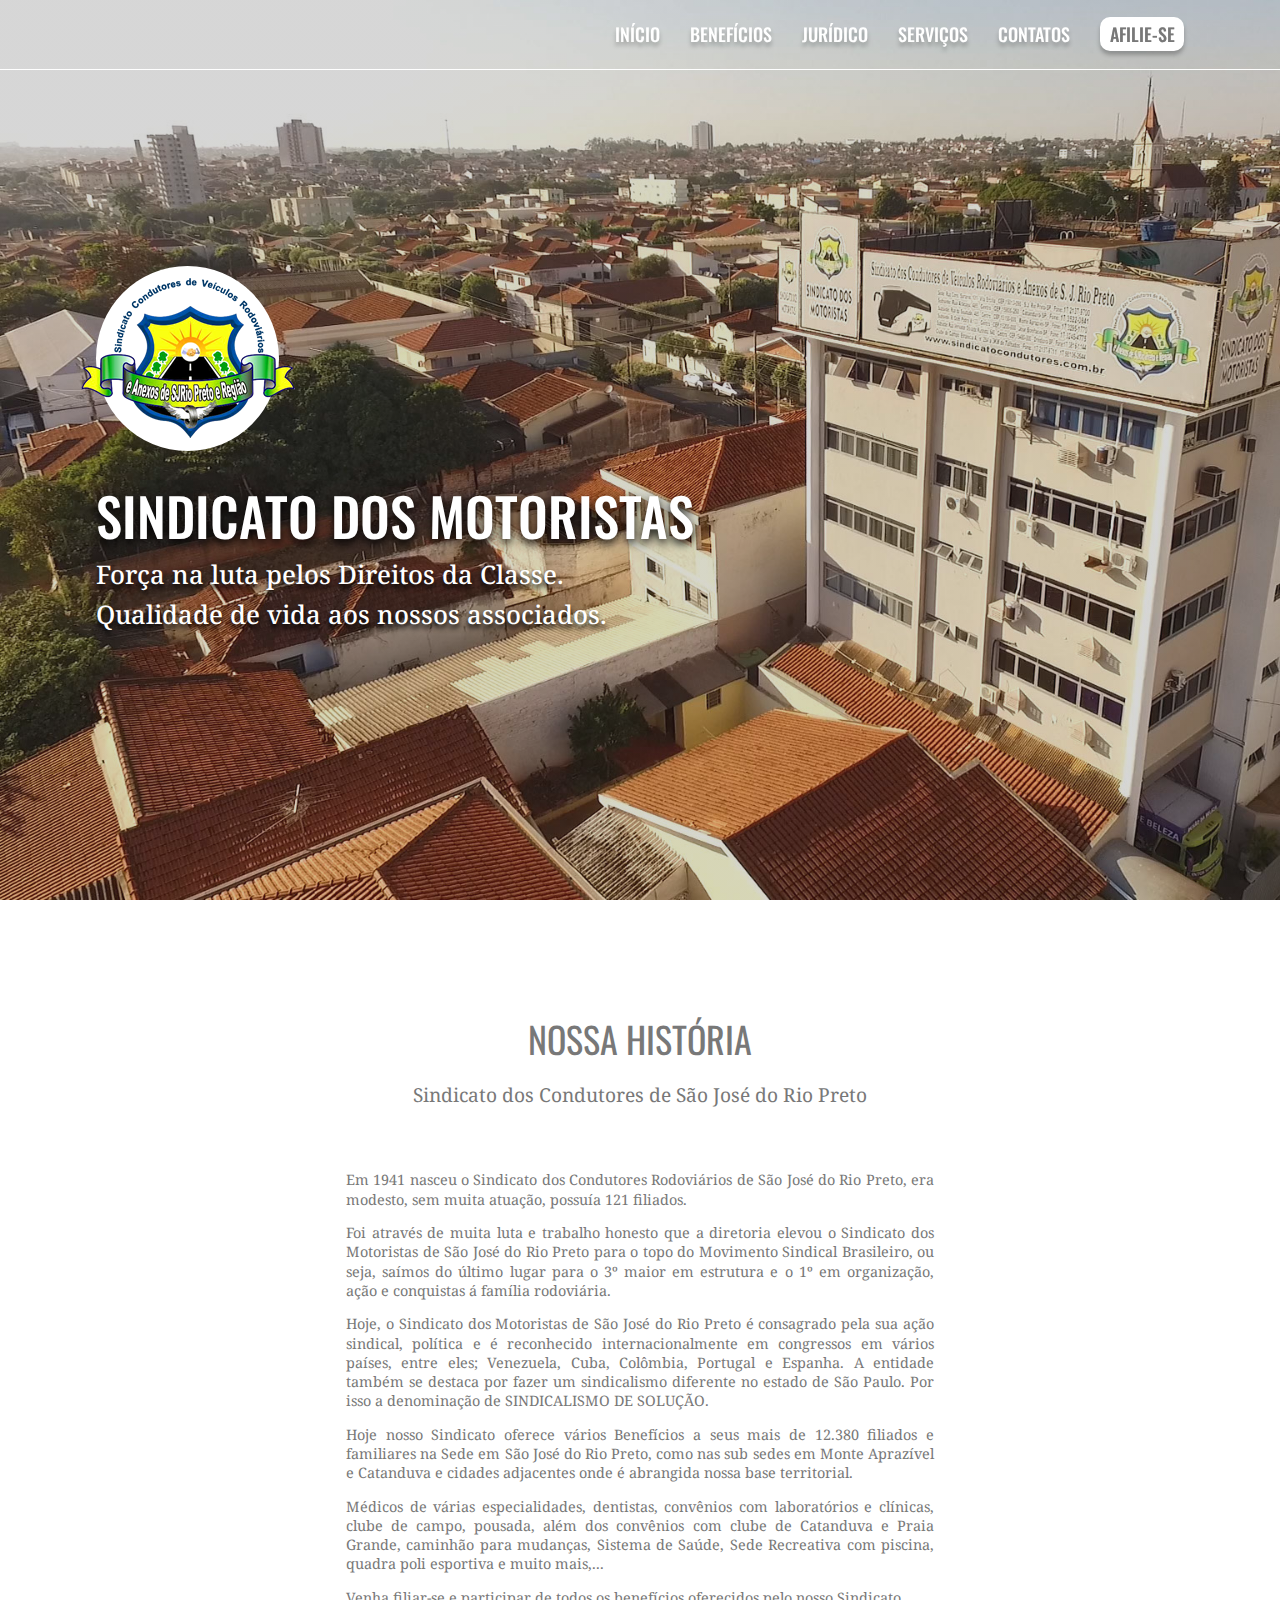
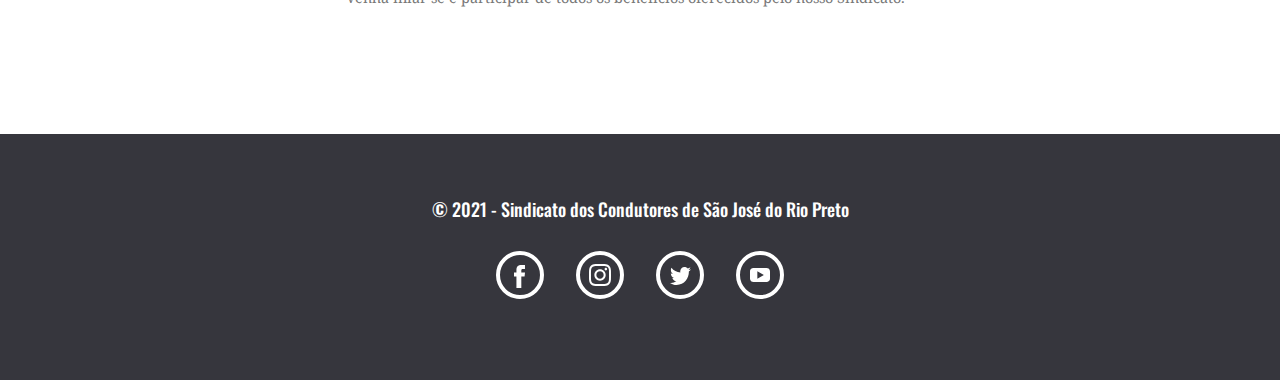
==== commit 78d1bc7d: "Correction in index.html" ====
--- a/index.html
+++ b/index.html
@@ -8,13 +8,70 @@
 <link href='https://fonts.googleapis.com/css?family=Oswald' rel='stylesheet'>
 <link href="https://fonts.googleapis.com/css2?family=Noto+Serif&display=swap" rel='stylesheet'>
 </head>
-<body>  
+<body>
 
-<div id="root"></div>
+<nav>
+  <ul>
+    <li>
+    <a href="./">INÍCIO</a>
+    </li>
+    <li>
+    <a href="./beneficios.html">BENEFÍCIOS</a>
+    </li>
+    <li>
+    <a href="./juridico.html">JURÍDICO</a>
+    </li>
+    <li>
+    <a href="./servicos.html">SERVIÇOS</a>
+    </li>
+    <li>
+    <a href="./contatos.html">CONTATOS</a>
+    </li>
+    <li>
+    <a class="button_filiate" href="./filiacao.html">AFILIE-SE</a>
+    </li>
+  </ul>
+</nav>
 
-<script crossorigin src="https://unpkg.com/react@17/umd/react.production.min.js"></script>
-<script crossorigin src="https://unpkg.com/react-dom@17/umd/react-dom.production.min.js"></script>
-<script src="https://unpkg.com/@babel/standalone/babel.min.js"></script>
-<script type='text/babel' src="./scripts/components/MainContent.js" data-type="module"></script>
+<section class="header_home">
+  <div class="header_home_content">
+    <div class="container_logo">
+      <img class="logo" src="./icones/logo.png" />
+    </div>
+    <h1>SINDICATO DOS MOTORISTAS</h1>
+    <h2>
+      Força na luta pelos Direitos da Classe.
+      <br>Qualidade de vida aos nossos associados.
+    </h2>
+  </div>
+</section>
+
+<section class="section_centralized">
+  <div class="div_title_subtitle_text">
+    <h1>NOSSA HISTÓRIA</h1>
+    <h2>Sindicato dos Condutores de São José do Rio Preto</h2>
+    <div class="div_title_subtitle_text_text">
+    <p>Em 1941 nasceu o Sindicato dos Condutores Rodoviários de São José do Rio Preto, era modesto, sem muita atuação, possuía 121 filiados.</p>
+    <p>Foi através de muita luta e trabalho honesto que a diretoria elevou o Sindicato dos Motoristas de São José do Rio Preto para o topo do Movimento Sindical Brasileiro, ou seja, saímos do último lugar para o 3º maior em estrutura e o 1º em organização, ação e conquistas á família rodoviária.</p>
+    <p>Hoje, o Sindicato dos Motoristas de São José do Rio Preto é consagrado pela sua ação sindical, política e é reconhecido internacionalmente em congressos em vários países, entre eles; Venezuela, Cuba, Colômbia, Portugal e Espanha. A entidade também se destaca por fazer um sindicalismo diferente no estado de São Paulo. Por isso a denominação de SINDICALISMO DE SOLUÇÃO.</p>
+    <p>Hoje nosso Sindicato oferece vários Benefícios a seus mais de 12.380 filiados e familiares na Sede em São José do Rio Preto, como nas sub sedes em Monte Aprazível e Catanduva e cidades adjacentes onde é abrangida nossa base territorial.</p>
+    <p>Médicos de várias especialidades, dentistas, convênios com laboratórios e clínicas, clube de campo, pousada, além dos convênios com clube de Catanduva e Praia Grande, caminhão para mudanças, Sistema de Saúde, Sede Recreativa com piscina, quadra poli esportiva e muito mais,...</p>
+    <p>Venha filiar-se e participar de todos os benefícios oferecidos pelo nosso Sindicato.</p>
+	</div>
+</div>
+</section>
+
+<footer>
+  <p>© 2021 - Sindicato dos Condutores de São José do Rio Preto</p>
+  <div>
+  <a href="#"><img src="./icones/facebook.svg" style="width:3rem; height:3rem;"/></a>
+  <a href="#"><img src="./icones/instagram.svg" style="width:3rem; height:3rem;"/></a>
+  <a href="#"><img src="./icones/twitter.svg" style="width:3rem;height:3rem;"/></a>
+  <a href="#"><img src="./icones/youtube play.svg" style="width:3rem;height:3rem;"/></a>
+  </div>
+</footer>
+
+<script type="module" src="./scripts/navbar.js"></script>
+
 </body>
 </html>
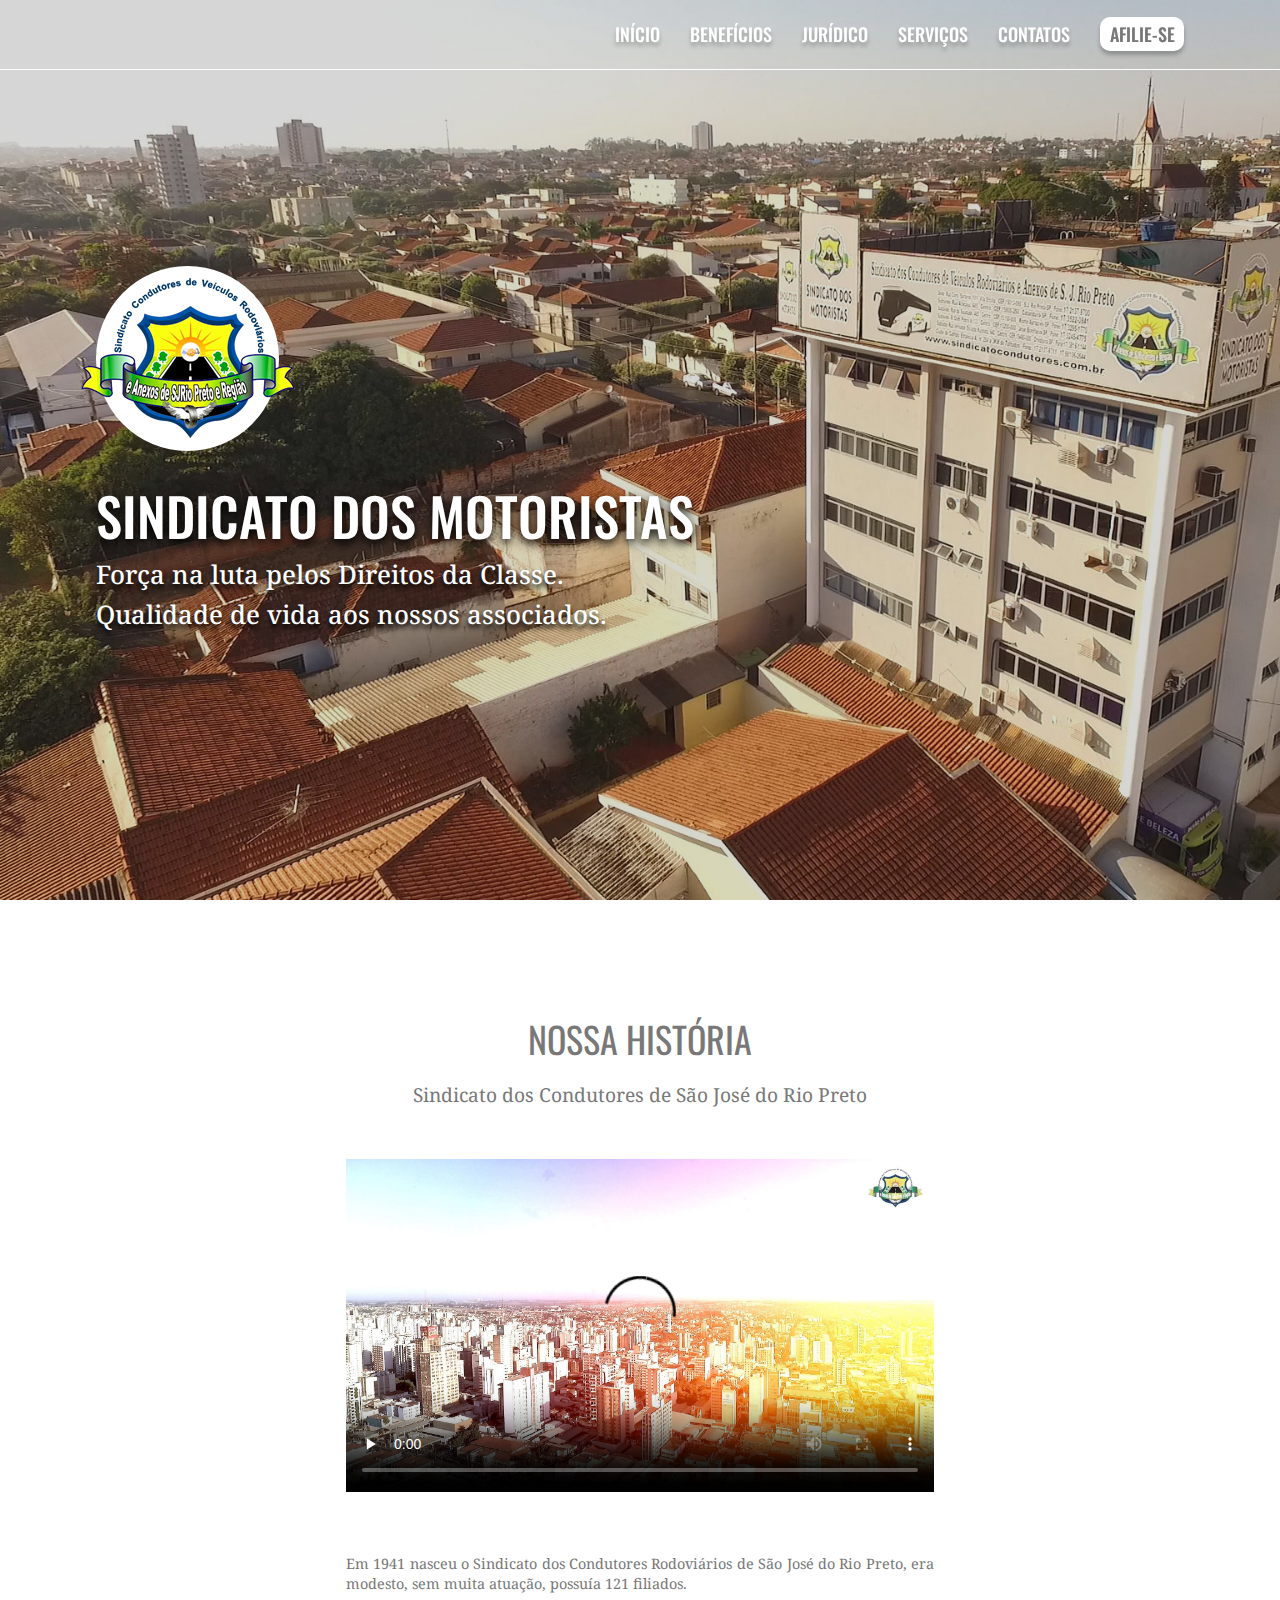
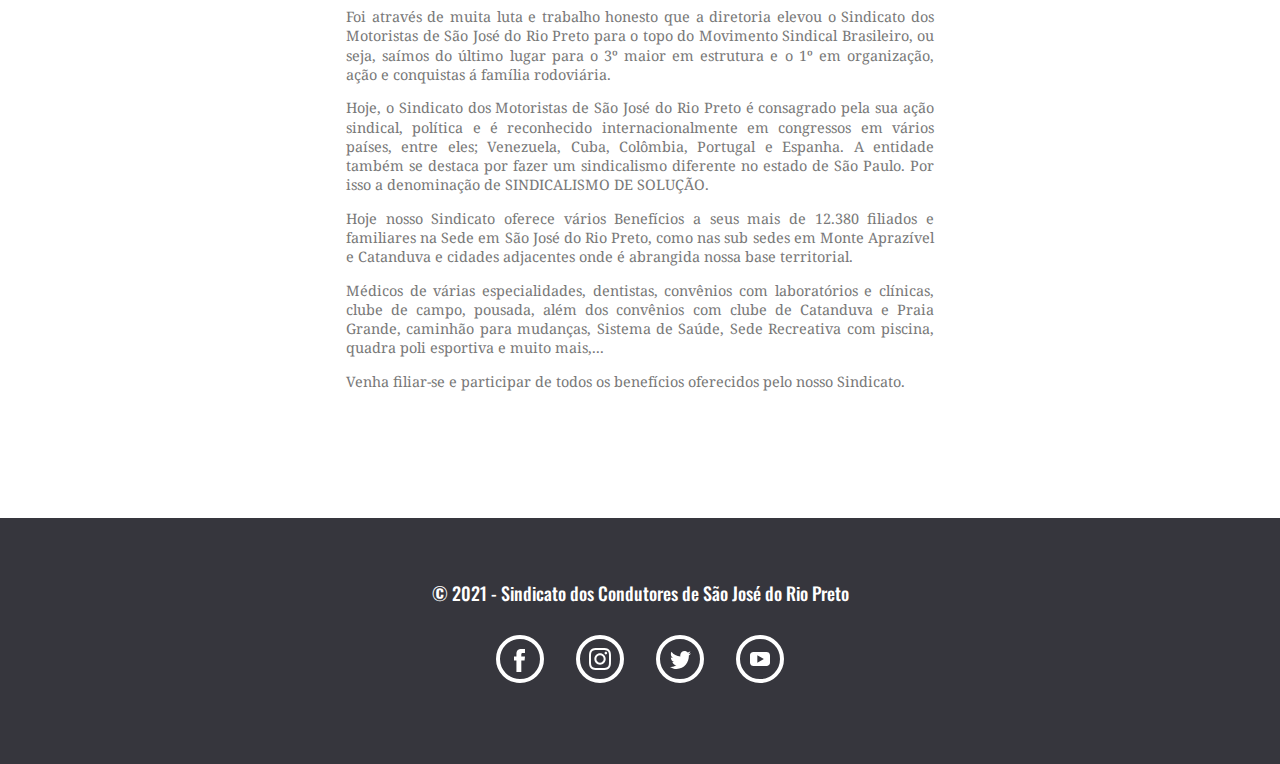
==== commit adc80186: "Correction in index.html" ====
--- a/index.html
+++ b/index.html
@@ -11,6 +11,13 @@
 <body>
 
 <nav>
+  <div id="nav_toggle" class="nav_toggle" onclick="openNav()">
+    <svg id="nav_toggle_icon" class="nav_toggle_icon">
+      <rect y="0" width="20" height="1"></rect>
+      <rect y="8" width="20" height="1"></rect>
+      <rect y="17" width="20" height="1"></rect>
+  </svg>
+  </div>
   <ul>
     <li>
     <a href="./">INÍCIO</a>
@@ -33,6 +40,16 @@
   </ul>
 </nav>
 
+<div id="sidenav" class="sidenav">
+  <a class="sidenav_a sidenav_closebtn" href="javascript:void(0)" class="closebtn" onclick="closeNav()">&times;</a>
+  <a class="sidenav_a" href="./">INÍCIO</a>
+  <a class="sidenav_a" href="./beneficios.html">BENEFÍCIOS</a>
+  <a class="sidenav_a" href="./juridico.html">JURÍDICO</a>
+  <a class="sidenav_a" href="./servicos.html">SERVIÇOS</a>
+  <a class="sidenav_a" href="./contatos.html">CONTATOS</a>
+  <a class="sidenav_a" href="./filiacao.html">AFILIE-SE</a>
+</div>
+
 <section class="header_home">
   <div class="header_home_content">
     <div class="container_logo">
@@ -50,6 +67,7 @@
   <div class="div_title_subtitle_text">
     <h1>NOSSA HISTÓRIA</h1>
     <h2>Sindicato dos Condutores de São José do Rio Preto</h2>
+    <video class="home_video" preload="none" controls="controls" poster="./img/videoThumb.jpg"><source src="./video.mp4" type="video/mp4" /></video>
     <div class="div_title_subtitle_text_text">
     <p>Em 1941 nasceu o Sindicato dos Condutores Rodoviários de São José do Rio Preto, era modesto, sem muita atuação, possuía 121 filiados.</p>
     <p>Foi através de muita luta e trabalho honesto que a diretoria elevou o Sindicato dos Motoristas de São José do Rio Preto para o topo do Movimento Sindical Brasileiro, ou seja, saímos do último lugar para o 3º maior em estrutura e o 1º em organização, ação e conquistas á família rodoviária.</p>
@@ -64,14 +82,35 @@
 <footer>
   <p>© 2021 - Sindicato dos Condutores de São José do Rio Preto</p>
   <div>
-  <a href="#"><img src="./icones/facebook.svg" style="width:3rem; height:3rem;"/></a>
-  <a href="#"><img src="./icones/instagram.svg" style="width:3rem; height:3rem;"/></a>
-  <a href="#"><img src="./icones/twitter.svg" style="width:3rem;height:3rem;"/></a>
-  <a href="#"><img src="./icones/youtube play.svg" style="width:3rem;height:3rem;"/></a>
+  <a href="#">
+    <svg viewBox="0 0 48 48" xmlns="http://www.w3.org/2000/svg">
+      <path d="M24 46C36.1503 46 46 36.1503 46 24C46 11.8497 36.1503 2 24 2C11.8497 2 2 11.8497 2 24C2 36.1503 11.8497 46 24 46Z" stroke="white" stroke-width="4"/>
+      <path d="M25.3147 37H20.4372V25.4985H18V21.5355H20.4372V19.1563C20.4372 15.9234 21.8127 14 25.723 14H28.9776V17.9645H26.9435C25.4213 17.9645 25.3207 18.5183 25.3207 19.5518L25.314 21.5355H29L28.5686 25.4985H25.314V37H25.3147Z" fill="white"/>
+    </svg>
+  </a>
+  <a href="#">
+    <svg viewBox="0 0 48 48" xmlns="http://www.w3.org/2000/svg">
+      <path d="M24 46C36.1503 46 46 36.1503 46 24C46 11.8497 36.1503 2 24 2C11.8497 2 2 11.8497 2 24C2 36.1503 11.8497 46 24 46Z" stroke="white" stroke-width="4"/>
+      <path d="M24 14.982C26.9371 14.982 27.285 14.9932 28.4449 15.0461C29.5174 15.0951 30.0998 15.2743 30.4875 15.4249C31.0009 15.6244 31.3674 15.8628 31.7523 16.2477C32.1372 16.6326 32.3756 16.9991 32.5751 17.5125C32.7257 17.9002 32.9049 18.4826 32.9539 19.5551C33.0068 20.715 33.018 21.0629 33.018 24C33.018 26.9372 33.0068 27.285 32.9539 28.4449C32.9049 29.5174 32.7257 30.0999 32.5751 30.4875C32.3756 31.0009 32.1372 31.3674 31.7523 31.7523C31.3674 32.1372 31.0009 32.3756 30.4875 32.5751C30.0998 32.7258 29.5174 32.905 28.4449 32.9539C27.2852 33.0068 26.9373 33.018 24 33.018C21.0627 33.018 20.7148 33.0068 19.5551 32.9539C18.4826 32.905 17.9001 32.7258 17.5125 32.5751C16.9991 32.3756 16.6326 32.1372 16.2477 31.7523C15.8628 31.3674 15.6244 31.0009 15.4249 30.4875C15.2742 30.0999 15.095 29.5174 15.0461 28.445C14.9932 27.285 14.982 26.9372 14.982 24C14.982 21.0629 14.9932 20.715 15.0461 19.5551C15.095 18.4826 15.2742 17.9002 15.4249 17.5125C15.6244 16.9991 15.8628 16.6326 16.2477 16.2477C16.6326 15.8628 16.9991 15.6244 17.5125 15.4249C17.9001 15.2743 18.4826 15.0951 19.555 15.0461C20.715 14.9932 21.0628 14.982 24 14.982ZM24 13C21.0125 13 20.638 13.0127 19.4647 13.0662C18.2938 13.1196 17.4943 13.3056 16.7945 13.5775C16.0712 13.8586 15.4577 14.2347 14.8462 14.8463C14.2347 15.4578 13.8586 16.0712 13.5775 16.7946C13.3055 17.4943 13.1196 18.2939 13.0662 19.4648C13.0126 20.638 13 21.0126 13 24C13 26.9875 13.0126 27.3621 13.0662 28.5353C13.1196 29.7062 13.3055 30.5057 13.5775 31.2055C13.8586 31.9288 14.2347 32.5423 14.8462 33.1538C15.4577 33.7653 16.0712 34.1414 16.7945 34.4225C17.4943 34.6945 18.2938 34.8804 19.4647 34.9338C20.638 34.9874 21.0125 35 24 35C26.9874 35 27.362 34.9874 28.5352 34.9338C29.7061 34.8804 30.5057 34.6945 31.2054 34.4225C31.9288 34.1414 32.5422 33.7653 33.1537 33.1538C33.7653 32.5423 34.1414 31.9288 34.4225 31.2055C34.6944 30.5057 34.8804 29.7062 34.9338 28.5353C34.9873 27.3621 35 26.9875 35 24C35 21.0126 34.9873 20.638 34.9338 19.4648C34.8804 18.2939 34.6944 17.4943 34.4225 16.7946C34.1414 16.0712 33.7653 15.4578 33.1537 14.8463C32.5422 14.2347 31.9288 13.8586 31.2054 13.5775C30.5057 13.3056 29.7061 13.1196 28.5352 13.0662C27.362 13.0127 26.9874 13 24 13ZM24.0218 18.369C20.8999 18.369 18.369 20.8999 18.369 24.0218C18.369 27.1438 20.8999 29.6746 24.0218 29.6746C27.1438 29.6746 29.6746 27.1438 29.6746 24.0218C29.6746 20.8999 27.1438 18.369 24.0218 18.369ZM24.0218 27.6912C21.9953 27.6912 20.3525 26.0483 20.3525 24.0218C20.3525 21.9953 21.9953 20.3525 24.0218 20.3525C26.0483 20.3525 27.6912 21.9953 27.6912 24.0218C27.6912 26.0483 26.0483 27.6912 24.0218 27.6912ZM31.1587 18.1071C31.1587 18.8304 30.5725 19.4167 29.8492 19.4167C29.126 19.4167 28.5397 18.8304 28.5397 18.1071C28.5397 17.3839 29.126 16.7976 29.8492 16.7976C30.5725 16.7976 31.1587 17.3839 31.1587 18.1071Z" fill="white"/>
+    </svg>
+  </a>
+  <a href="#">
+    <svg viewBox="0 0 48 48" xmlns="http://www.w3.org/2000/svg">
+      <path d="M24 46C36.1503 46 46 36.1503 46 24C46 11.8497 36.1503 2 24 2C11.8497 2 2 11.8497 2 24C2 36.1503 11.8497 46 24 46Z" stroke="white" stroke-width="4"/>
+      <path d="M32.5261 18.8457C33.4161 18.2841 34.099 17.3936 34.4194 16.3328C33.5862 16.8541 32.6654 17.2311 31.683 17.4352C30.8991 16.5512 29.7787 16 28.5387 16C26.1597 16 24.2319 18.0345 24.2319 20.5436C24.2319 20.8998 24.2677 21.2469 24.3416 21.5784C20.7621 21.3886 17.5881 19.5815 15.4619 16.8307C15.0909 17.5041 14.8789 18.2841 14.8789 19.1161C14.8789 20.6918 15.6394 22.0828 16.7956 22.8992C16.0893 22.8758 15.4249 22.6691 14.8431 22.3311V22.387C14.8431 24.5892 16.3272 26.4261 18.3006 26.8421C17.9382 26.9487 17.5585 27.002 17.1641 27.002C16.8868 27.002 16.6156 26.9747 16.3543 26.9214C16.9016 28.7258 18.4929 30.0415 20.3788 30.0766C18.9033 31.296 17.0458 32.0214 15.028 32.0214C14.6804 32.0214 14.3365 32.0019 14 31.959C15.9068 33.2473 18.1712 34 20.6043 34C28.53 34 32.8614 27.0761 32.8614 21.0714C32.8614 20.8738 32.859 20.6775 32.8503 20.4837C33.6922 19.8428 34.4244 19.042 35 18.1307C34.2272 18.4921 33.3964 18.7365 32.5261 18.8457Z" fill="white"/>
+    </svg>  
+  </a>
+  <a href="#">
+    <svg viewBox="0 0 48 48" xmlns="http://www.w3.org/2000/svg">
+      <path d="M24 46C36.1503 46 46 36.1503 46 24C46 11.8497 36.1503 2 24 2C11.8497 2 2 11.8497 2 24C2 36.1503 11.8497 46 24 46Z" stroke="white" stroke-width="4"/>
+      <path d="M34 27.5642V20.4358C34 20.4358 34 17 30.5534 17H17.4454C17.4454 17 14 17 14 20.4358V27.5642C14 27.5642 14 31 17.4454 31H30.5534C30.5534 31 34 31 34 27.5642ZM27.8829 24.01L21.3354 27.8432V20.1756L27.8829 24.01Z" fill="white"/>
+    </svg>  
+  </a>
   </div>
 </footer>
 
-<script type="module" src="./scripts/navbar.js"></script>
+<script type="text/javascript" src="./scripts/sidenav.js"></script>
+<script type="text/javascript" src="./scripts/navbar.js"></script>
 
 </body>
 </html>
